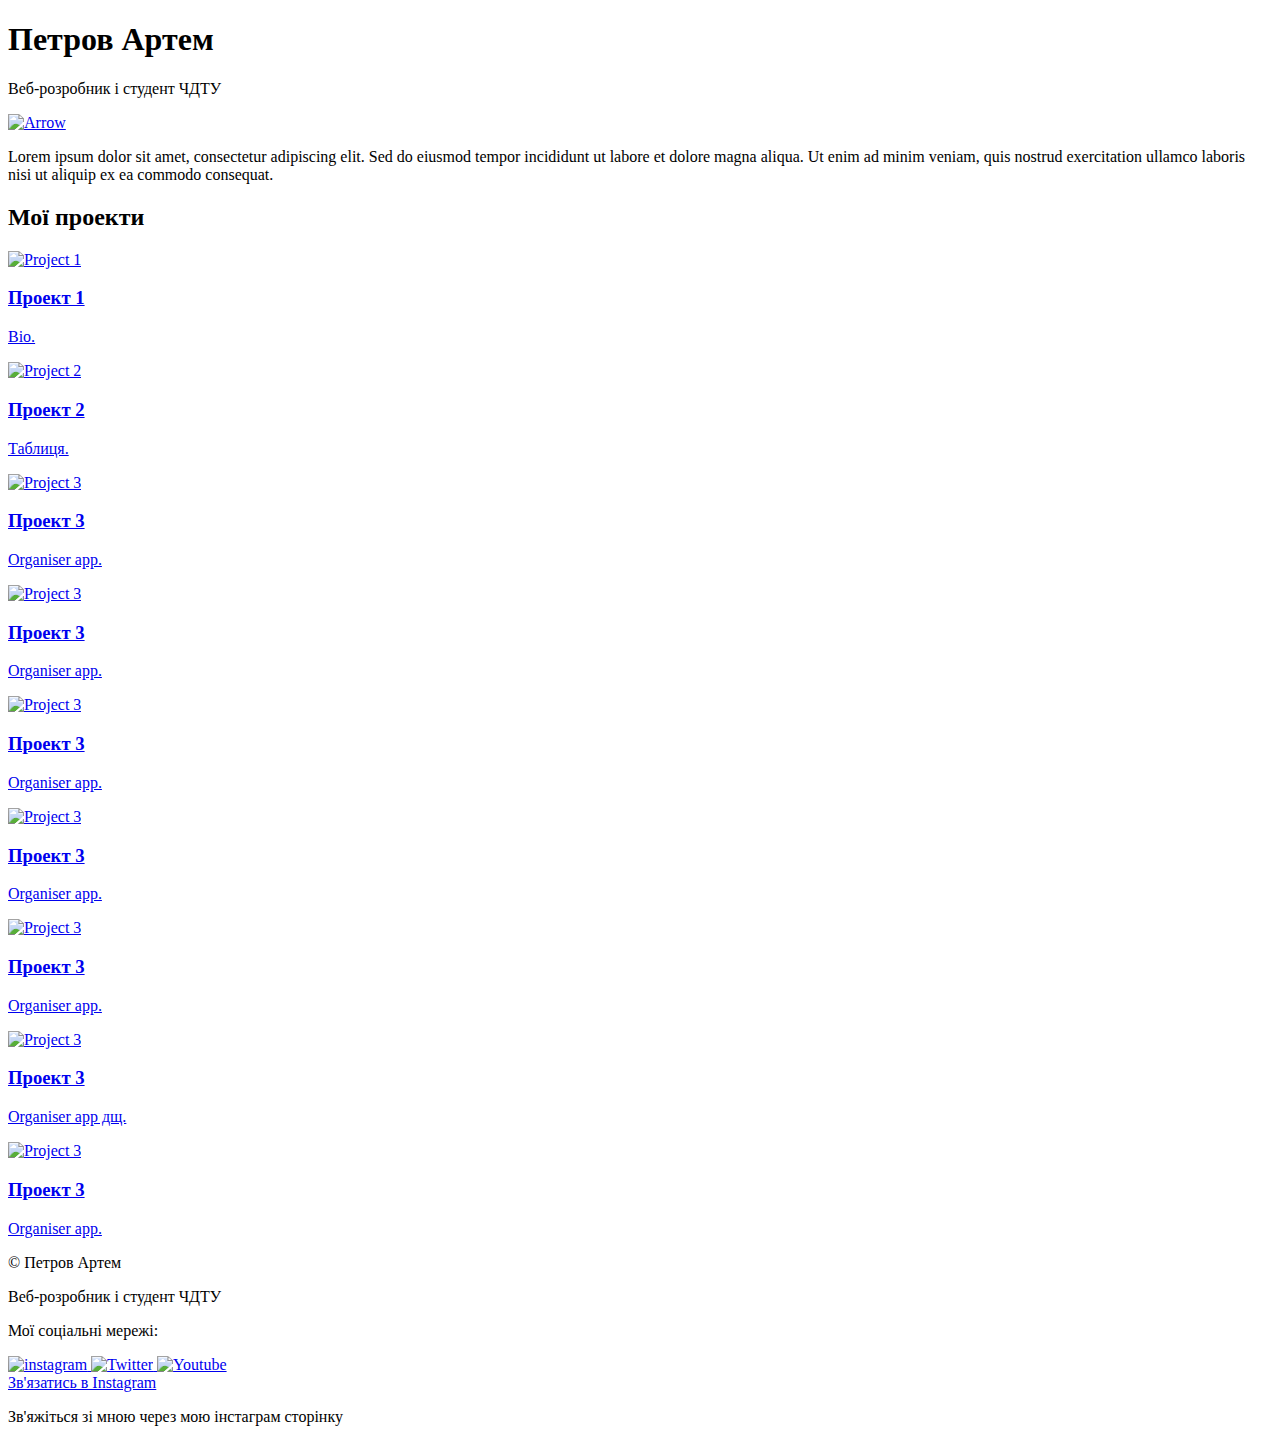
==== index.html @ 0209e4fa "Add files via upload" ====
<!DOCTYPE html>
<html lang="en">
    <head>
        <meta charset="UTF-8" />
        <meta name="viewport" content="width=device-width, initial-scale=1.0" />
        <title>Портфоліо студента</title>
        <link rel="preconnect" href="https://fonts.googleapis.com" />
        <link rel="preconnect" href="https://fonts.gstatic.com" crossorigin />
        <link
            href="https://fonts.googleapis.com/css2?family=Montserrat:ital,wght@0,100..900;1,100..900&display=swap"
            rel="stylesheet"
        />
        <link rel="stylesheet" href="./css/main.css" />
        <link rel="stylesheet" href="./css/media.css" />

    </head>
    <body>
        <header>
            <div class="header">
                <h1 class="header-title">Петров Артем</h1>
                <p class="header-subtitle">Веб-розробник і студент ЧДТУ</p>
                <div class="header-arrow">
                    <a href = "#Project"><img class="header-arrow" src="./img/arrow.png" alt="Arrow" /></a>
                </div>
            </div>
        </header>

        <main>
            <div class="portfolio">
                <div class="container">
                    <p class="portfolio-intro">
                        Lorem ipsum dolor sit amet, consectetur adipiscing elit. Sed do eiusmod tempor incididunt ut labore et dolore magna aliqua. Ut enim ad minim veniam, quis nostrud exercitation ullamco laboris nisi ut aliquip ex ea commodo consequat.
                    </p>
                    <h2 id = "Project" class="portfolio-header">Мої проекти</h2>
                    <div class="portfolio-cards-wrapper">
                        <div class="card">
                            <a href="./html/bio.html" class="card-link">
                                <img
                                    class="card-img"
                                    src="./img/project1.png"
                                    alt="Project 1"
                                />
                                <h3 class="card-title">Проект 1</h3>
                                <p>Bio.</p>
                            </a>
                        </div>
                        <div class="card">
                            <a href="./html/table.html" class="card-link">
                                <img
                                    class="card-img"
                                    src="./img/project2.png"
                                    alt="Project 2"
                                />
                                <h3 class="card-title">Проект 2</h3>
                                <p>Таблиця.</p>
                            </a>
                        </div>
                        <div class="card">
                            <a href="./html/site.html" class="card-link">
                                <img
                                    class="card-img"
                                    src="./img/project3.png"
                                    alt="Project 3"
                                />
                                <h3 class="card-title">Проект 3</h3>
                                <p>Organiser app.</p>
                            </a>
                        </div>

                        <div class="card">
                            <a href="./html/site.html" class="card-link">
                                <img
                                    class="card-img"
                                    src="./img/project3.png"
                                    alt="Project 3"
                                />
                                <h3 class="card-title">Проект 3</h3>
                                <p>Organiser app.</p>
                            </a>
                        </div>
                        <div class="card">
                            <a href="./html/site.html" class="card-link">
                                <img
                                    class="card-img"
                                    src="./img/project3.png"
                                    alt="Project 3"
                                />
                                <h3 class="card-title">Проект 3</h3>
                                <p>Organiser app.</p>
                            </a>
                        </div><div class="card">
                            <a href="./html/site.html" class="card-link">
                                <img
                                    class="card-img"
                                    src="./img/project3.png"
                                    alt="Project 3"
                                />
                                <h3 class="card-title">Проект 3</h3>
                                <p>Organiser app.</p>
                            </a>
                        </div>
                        <div class="card">
                            <a href="./html/site.html" class="card-link">
                                <img
                                    class="card-img"
                                    src="./img/project3.png"
                                    alt="Project 3"
                                />
                                <h3 class="card-title">Проект 3</h3>
                                <p>Organiser app.</p>
                            </a>
                        </div>
                        <div class="card">
                            <a href="./html/site.html" class="card-link">
                                <img
                                    class="card-img"
                                    src="./img/project3.png"
                                    alt="Project 3"
                                />
                                <h3 class="card-title">Проект 3</h3>
                                <p>Organiser app дщ.</p>
                            </a>
                        </div><div class="card">
                            <a href="./html/site.html" class="card-link">
                                <img
                                    class="card-img"
                                    src="./img/project3.png"
                                    alt="Project 3"
                                />
                                <h3 class="card-title">Проект 3</h3>
                                <p>Organiser app.</p>
                            </a>
                        </div>
                    </div>
                </div>
            </div>
            
        </main>

        <footer>
            <div class="footer">
                <div class="container">
                    <div class="footer-row">
                        <div class="footer-copyright footer-col">
                            <div class="footer-copyright-name">© Петров Артем</div>
                            <p>Веб-розробник і студент ЧДТУ</p>
                        </div>

                        <div class="footer-icons footer-col">
                            <p>Мої соціальні мережі:</p>
                            <div class="footer-icons-row">
                                <a href="https://www.instagram.com">
                                    <img src="./img/instagram.svg" alt="instagram" />
                                </a>
                                <a href="https://www.Twitter.com">
                                    <img src="./img/Twitter.svg" alt="Twitter" />
                                </a>
                                <a href="https://www.Youtube.com">
                                    <img src="./img/Youtube.svg" alt="Youtube" />
                                </a>
                            </div>
                        </div>

                        <div class="footer-contacts footer-col">
                            <a href="https://www.instagram.com" class="footer-button">Зв'язатись в Instagram</a>
                            <p>
                                Зв'яжіться зі мною через мою інстаграм сторінку
                            </p>
                        </div>
                    </div>
                </div>
            </div>
        </footer>
    </body>
</html>
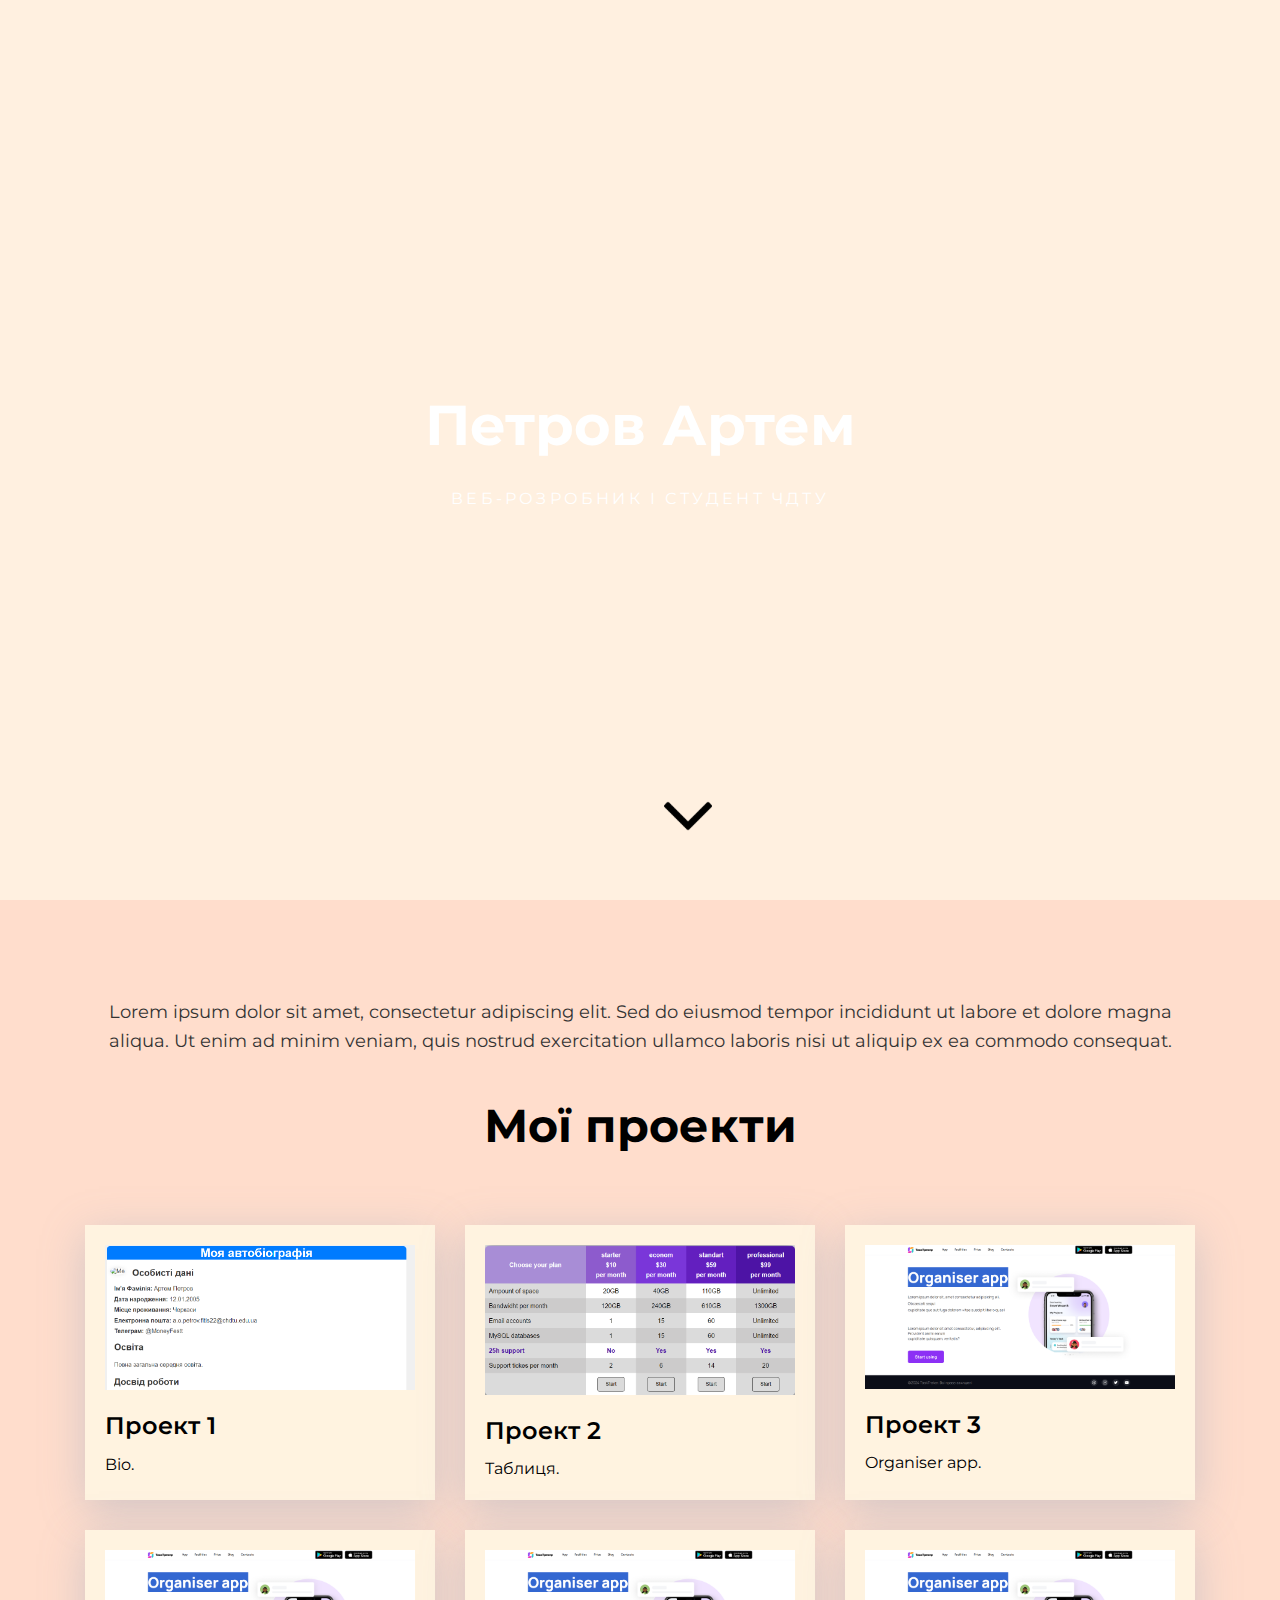
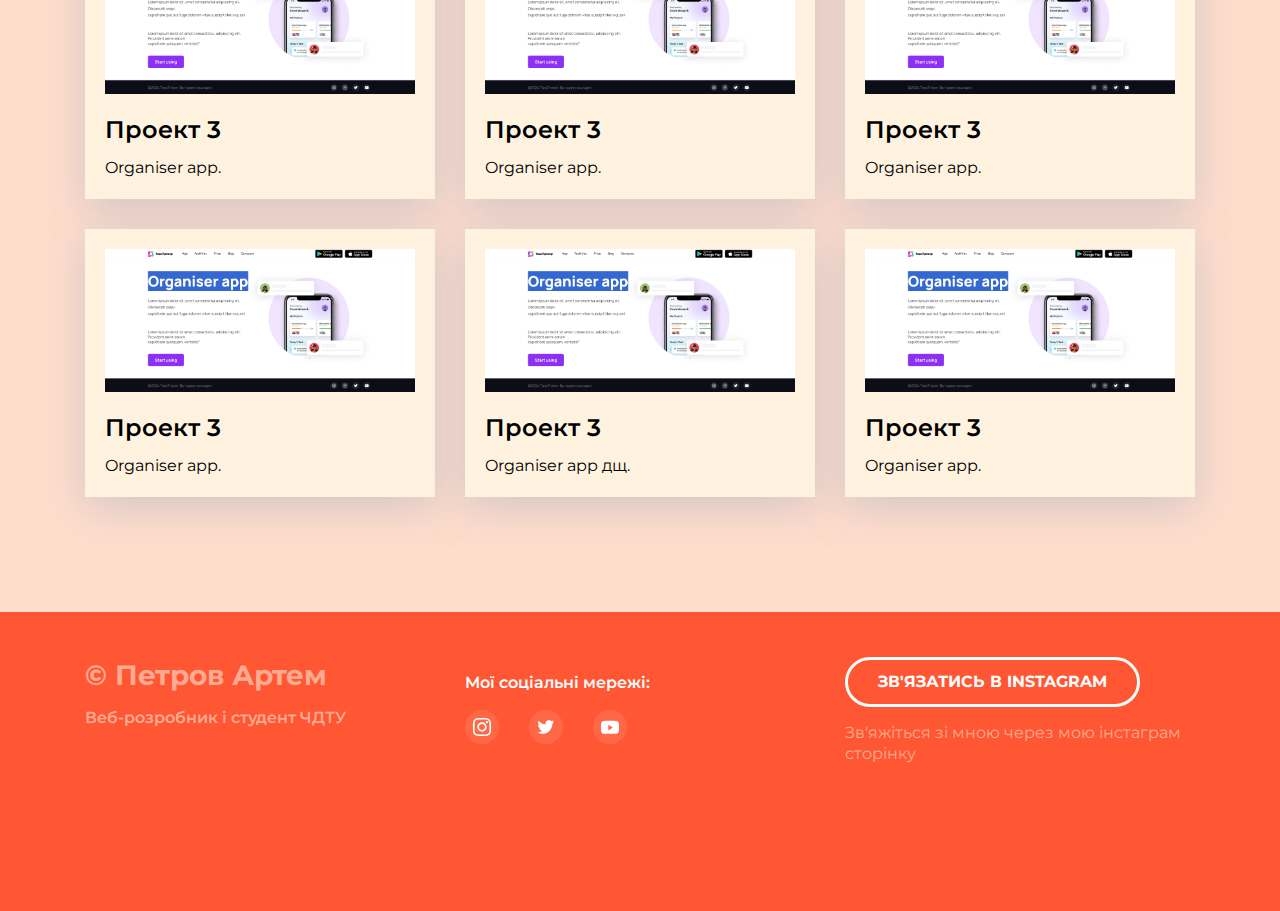
==== commit f44213f3: "Update index.html" ====
--- a/index.html
+++ b/index.html
@@ -150,7 +150,7 @@
                             <p>Мої соціальні мережі:</p>
                             <div class="footer-icons-row">
                                 <a href="https://www.instagram.com">
-                                    <img src="./img/instagram.svg" alt="instagram" />
+                                    <img src="./img/Instagram.svg" alt="instagram" />
                                 </a>
                                 <a href="https://www.Twitter.com">
                                     <img src="./img/Twitter.svg" alt="Twitter" />
--- a/css/main.css
+++ b/css/main.css
@@ -0,0 +1,228 @@
+* {
+  box-sizing: border-box;
+}
+
+html{
+  scroll-behavior: smooth;
+}
+
+body {
+  margin: 0;
+  font-family: "Montserrat", sans-serif;
+  color: #000;
+}
+
+.header {
+  position: relative;
+  width: 100%;
+  height: 100vh;
+  display: flex;
+  flex-direction: column;
+  justify-content: center;
+  align-items: center;
+  background-image: url("../img/image.jpg");
+  background-size: cover;
+  background-position: center;
+}
+.header::before {
+  content: "";
+  position: absolute;
+  top: 0;
+  left: 0;
+  width: 100%;
+  height: 100%;
+  background-color: rgba(255, 204, 153, 0.3);
+  z-index: 1;
+}
+
+.header-title,
+.header-subtitle,
+.header-arrow {
+  position: relative;
+  z-index: 2;
+}
+
+.header-title {
+  margin: 0;
+  margin-bottom: 25px;
+  font-weight: bold;
+  font-size: 56px;
+  line-height: 130%;
+  text-align: center;
+  color: #fff;
+}
+
+.header-subtitle {
+  margin: 0;
+  font-size: 16px;
+  line-height: 150%;
+  text-align: center;
+  letter-spacing: 0.2em;
+  text-transform: uppercase;
+  color: #fff;
+}
+
+.header-arrow {
+  width: 48px;
+  height: 48px;
+  position: absolute;
+  bottom: 30px;
+  left: 50%;
+}
+
+.container {
+  margin: 0 auto;
+  max-width: 1110px;
+}
+
+.portfolio {
+  padding-top: 80px;
+  padding-bottom: 115px;
+  background-color: #FFDDCC;
+}
+
+.portfolio-intro {
+  margin-bottom: 40px;
+  font-size: 18px;
+  line-height: 1.6;
+  text-align: center;
+  color: #333;
+}
+
+.portfolio-header {
+  margin: 0;
+  margin-bottom: 70px;
+  font-weight: bold;
+  font-size: 46px;
+  line-height: 130%;
+  text-align: center;
+  color: #000;
+}
+
+.portfolio-cards-wrapper {
+  display: grid;
+  grid-template-columns: repeat(auto-fit, minmax(300px, 1fr));
+  gap: 30px;
+}
+
+.card {
+  background-color: #FFF3E0;
+  box-shadow: 0px 10px 40px rgba(126, 155, 189, 0.35);
+  transition: transform 0.2s ease-in;
+  display: flex;
+  flex-direction: column;
+}
+.card:hover {
+  transform: translateY(-15px);
+}
+
+.card-link {
+  display: flex;
+  flex-direction: column;
+  flex: 1;
+  padding: 20px;
+  color: #000;
+  text-decoration: none;
+  transition: color 0.2s ease-in;
+}
+.card-link:hover {
+  color: #FF5733;
+}
+
+.card-img {
+  margin-bottom: 20px;
+  max-width: 100%;
+  height: auto;
+}
+
+.card-title {
+  margin: 0;
+  margin-bottom: 13px;
+  font-weight: 600;
+  font-size: 24px;
+  line-height: 130%;
+}
+
+.card p {
+  margin: 0;
+  font-size: 16px;
+  line-height: 130%;
+  flex: 1;
+}
+
+.footer {
+  padding-top: 45px;
+  padding-bottom: 130px;
+  background-color: #FF5733;
+  color: #fff;
+}
+
+.footer-row {
+  display: flex;
+  flex-direction: row;
+  justify-content: space-between;
+}
+
+.footer-col {
+  max-width: 350px;
+  flex-grow: 1;
+}
+
+.footer-copyright {
+  color: #FFAB91;
+  line-height: 1.3;
+}
+
+.footer-copyright-name {
+  font-weight: 700;
+  font-size: 28px;
+  margin-bottom: 15px;
+}
+
+.footer-copyright p {
+  margin: 0;
+  margin-bottom: 15px;
+  font-size: 16px;
+  font-weight: 600;
+}
+
+.footer-icons p {
+  font-weight: 600;
+  font-size: 16px;
+  line-height: 1.3;
+}
+
+.footer-icons-row {
+  display: flex;
+  align-items: center;
+}
+
+.footer-icons-row > * + * {
+  margin-left: 30px;
+}
+
+.footer-button {
+  display: inline-block;
+  padding: 0 30px;
+  height: 50px;
+  border: 3px solid #fff;
+  border-radius: 50px;
+  color: #fff;
+  font-weight: bold;
+  font-size: 16px;
+  line-height: 44px;
+  text-transform: uppercase;
+  text-decoration: none;
+  transition: all 0.2s ease-in-out;
+}
+.footer-button:hover {
+  background-color: #fff;
+  color: #FF5733;
+}
+
+.footer-contacts p {
+  margin-bottom: 15px 0;
+  font-size: 16px;
+  line-height: 1.3;
+  color: #FFAB91;
+}
--- a/css/media.css
+++ b/css/media.css
@@ -0,0 +1,63 @@
+@media (max-width: 1140px) {
+    .card {
+        width: auto; /* Видалити встановлення фіксованої ширини */
+        margin-bottom: 20px; 
+        margin: 0; /* Встановити нормальний відступ */
+    }
+}
+
+@media (max-width: 860px) {
+    body {
+        font-size: 14px;
+    }
+
+    .header-subtitle,
+    .portfolio-intro,
+    .portfolio-header,
+    .card-title,
+    .footer-copyright-name,
+    .footer-copyright p,
+    .footer-contacts p {
+        font-size: 28px;
+    }
+
+    .card-title, 
+    .card p {
+        font-size: 10px;
+    }
+
+    .portfolio-cards-wrapper {
+        justify-content: center;
+    }
+
+    .card {
+        margin: 0; /* Встановити нормальний відступ */
+        width: auto; /* Видалити встановлення фіксованої ширини */
+    }
+
+    .header-title {
+        font-size: 32px; 
+    }
+
+    .footer-copyright-name {
+        font-size: 20px; 
+    }
+
+
+    .footer-contacts {
+        justify-content: center;
+    }
+
+    .footer-row {
+        flex-direction: column; 
+        align-items: center; 
+        justify-content: center; 
+    }
+
+    .footer-col {
+        margin: 20px 0;
+        text-align: center;
+    }
+    
+
+}
